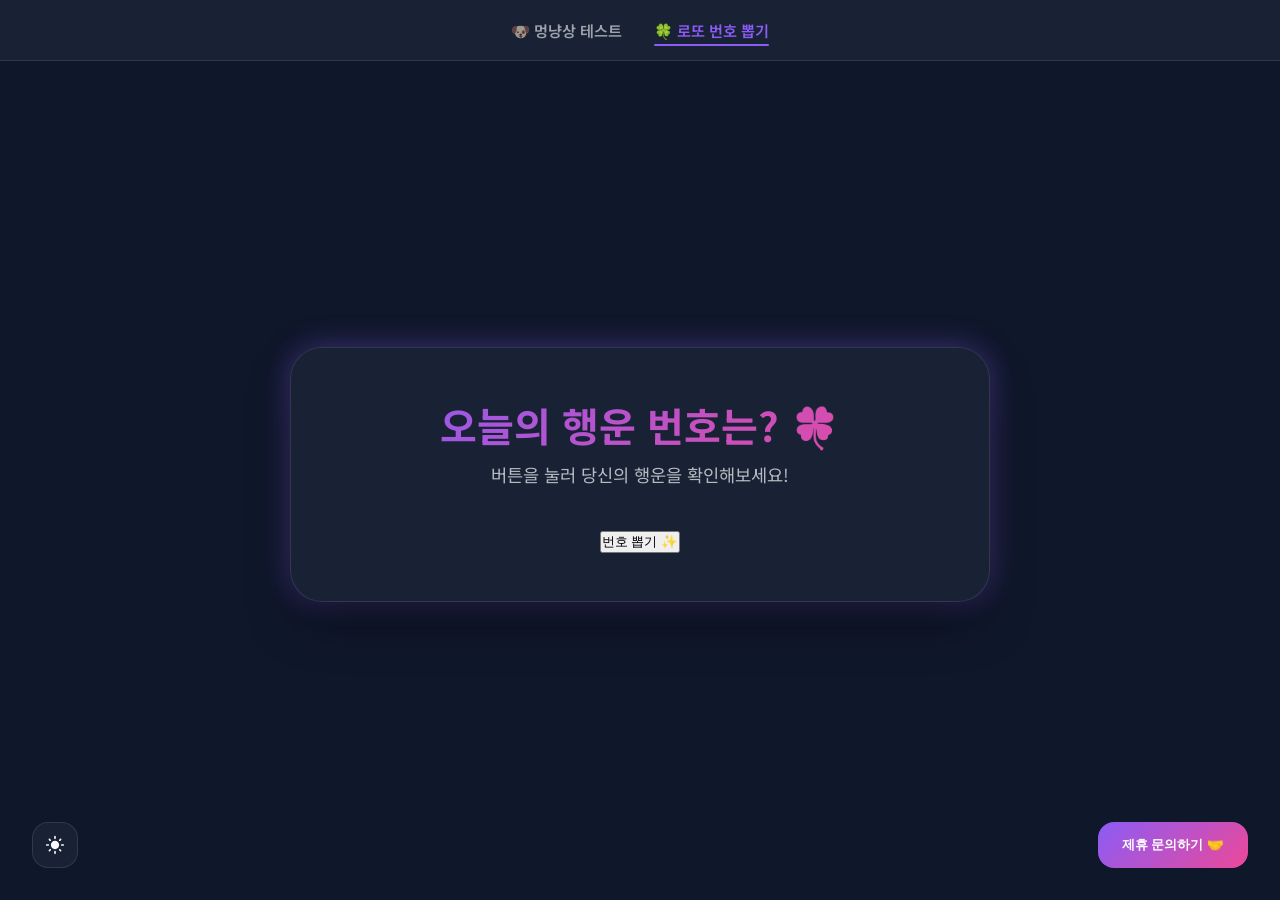
==== lotto.html @ 62f01d53 "Implement AI Face Test and split Lotto features with navigation" ====
<!DOCTYPE html>
<html lang="ko">
<head>
    <meta charset="UTF-8">
    <meta name="viewport" content="width=device-width, initial-scale=1.0">
    <title>행운의 로또 번호 추출기 🍀</title>
    <link rel="stylesheet" href="style.css">
    <link href="https://fonts.googleapis.com/css2?family=Noto+Sans+KR:wght@400;700&family=Poppins:wght@400;600&display=swap" rel="stylesheet">
</head>
<body class="face-test-body">
    <nav class="top-nav">
        <a href="index.html" class="nav-link">🐶 멍냥상 테스트</a>
        <a href="lotto.html" class="nav-link active">🍀 로또 번호 뽑기</a>
    </nav>

    <main class="container">
        <h1 class="title">오늘의 행운 번호는? 🍀</h1>
        <p class="subtitle">버튼을 눌러 당신의 행운을 확인해보세요!</p>
        <div id="lotto-numbers" class="lotto-numbers"></div>
        <button id="generate-btn" class="generate-btn">번호 뽑기 ✨</button>
        
        <div class="comments-section">
            <div id="disqus_thread"></div>
            <script>
                (function() {
                var d = document, s = d.createElement('script');
                s.src = 'https://productbuilder-uvrdbzn2ha.disqus.com/embed.js';
                s.setAttribute('data-timestamp', +new Date());
                (d.head || d.body).appendChild(s);
                })();
            </script>
        </div>
    </main>

    <div class="controls">
        <button id="theme-toggle" class="theme-toggle" aria-label="테마 변경">
            <svg id="theme-icon" viewBox="0 0 24 24"></svg>
        </button>
        <button id="contact-toggle" class="contact-toggle" aria-label="제휴 문의 열기">
            <span>제휴 문의하기 🤝</span>
        </button>
    </div>

    <script src="theme.js"></script>
    <script src="lotto.js"></script>
</body>
</html>
---- style.css ----
:root {
    --bg-color: #0f172a;
    --container-bg: rgba(30, 41, 59, 0.7);
    --text-color: #f8fafc;
    --accent-primary: #8b5cf6;
    --accent-secondary: #ec4899;
    --accent-glow: rgba(139, 92, 246, 0.4);
    --border-color: rgba(255, 255, 255, 0.1);
    --success-color: #10b981;
}

/* --- Top Navigation --- */
.top-nav {
    position: fixed;
    top: 0;
    left: 0;
    width: 100%;
    display: flex;
    justify-content: center;
    gap: 2rem;
    padding: 1.2rem;
    background: var(--container-bg);
    backdrop-filter: blur(15px);
    -webkit-backdrop-filter: blur(15px);
    z-index: 1000;
    border-bottom: 1px solid var(--border-color);
}

.nav-link {
    text-decoration: none;
    color: var(--text-color);
    font-weight: 600;
    opacity: 0.6;
    transition: all 0.3s;
    font-size: 0.95rem;
}

.nav-link:hover, .nav-link.active {
    opacity: 1;
    color: var(--accent-primary);
}

.nav-link.active {
    position: relative;
}

.nav-link.active::after {
    content: '';
    position: absolute;
    bottom: -5px;
    left: 0;
    width: 100%;
    height: 2px;
    background: var(--accent-primary);
    border-radius: 2px;
}

.face-test-body {
    padding-top: 5rem; /* Space for fixed nav */
}

body.light-mode {
    --bg-color: #f1f5f9;
    --container-bg: rgba(255, 255, 255, 0.8);
    --text-color: #1e293b;
    --accent-primary: #6366f1;
    --accent-secondary: #db2777;
    --accent-glow: rgba(99, 102, 241, 0.2);
    --border-color: rgba(0, 0, 0, 0.05);
}

* {
    box-sizing: border-box;
    margin: 0;
    padding: 0;
}

body {
    background-color: var(--bg-color);
    color: var(--text-color);
    font-family: 'Noto Sans KR', 'Poppins', sans-serif;
    min-height: 100vh;
    display: flex;
    justify-content: center;
    align-items: center;
    padding: 2rem 1rem;
    overflow-x: hidden;
    transition: background-color 0.4s cubic-bezier(0.4, 0, 0.2, 1);
}

.noise-overlay {
    position: fixed;
    top: 0;
    left: 0;
    width: 100%;
    height: 100%;
    background-image: url("data:image/svg+xml,%3Csvg viewBox='0 0 200 200' xmlns='http://www.w3.org/2000/svg'%3BaseFilter id='noiseFilter'%3E%3CfeTurbulence type='fractalNoise' baseFrequency='0.65' numOctaves='3' stitchTiles='stitch'/%3E%3C/feTurbulence%3E%3C/filter%3E%3Crect width='100%25' height='100%25' filter='url(%23noiseFilter)'/%3E%3C/svg%3E");
    opacity: 0.05;
    pointer-events: none;
    z-index: 1;
}

.container {
    position: relative;
    z-index: 2;
    width: 100%;
    max-width: 700px;
    background: var(--container-bg);
    backdrop-filter: blur(12px);
    -webkit-backdrop-filter: blur(12px);
    border: 1px solid var(--border-color);
    border-radius: 2rem;
    padding: 3rem 2rem;
    box-shadow: 0 25px 50px -12px rgba(0, 0, 0, 0.5), 0 0 30px var(--accent-glow);
    text-align: center;
}

.title {
    font-size: 2.5rem;
    font-weight: 700;
    margin-bottom: 0.5rem;
    background: linear-gradient(135deg, var(--accent-primary), var(--accent-secondary));
    -webkit-background-clip: text;
    -webkit-text-fill-color: transparent;
}

.subtitle {
    font-size: 1.1rem;
    opacity: 0.7;
    margin-bottom: 2.5rem;
}

/* Upload Area */
.upload-area {
    position: relative;
    border: 3px dashed var(--border-color);
    border-radius: 1.5rem;
    padding: 3rem 1.5rem;
    cursor: pointer;
    transition: all 0.3s ease;
    background: rgba(255, 255, 255, 0.02);
    overflow: hidden;
}

.upload-area:hover {
    border-color: var(--accent-primary);
    background: rgba(139, 92, 246, 0.05);
}

.upload-placeholder {
    display: flex;
    flex-direction: column;
    align-items: center;
    gap: 1rem;
}

.upload-icon {
    font-size: 3.5rem;
    margin-bottom: 1rem;
}

.upload-hint {
    font-size: 0.85rem;
    opacity: 0.5;
}

#image-preview {
    max-width: 100%;
    max-height: 400px;
    border-radius: 1rem;
    display: block;
    margin: 0 auto;
    object-fit: contain;
}

/* Loader */
.loader-container {
    padding: 2rem;
    display: flex;
    flex-direction: column;
    align-items: center;
    gap: 1rem;
}

.spinner {
    width: 50px;
    height: 50px;
    border: 4px solid rgba(255, 255, 255, 0.1);
    border-left-color: var(--accent-primary);
    border-radius: 50%;
    animation: spin 1s linear infinite;
}

@keyframes spin {
    to { transform: rotate(360deg); }
}

/* Results */
.result-container {
    margin-top: 2rem;
    animation: fadeIn 0.5s ease-out;
}

.result-message {
    font-size: 1.8rem;
    margin-bottom: 2rem;
    font-weight: 700;
}

.label-container {
    display: flex;
    flex-direction: column;
    gap: 1.5rem;
    margin-bottom: 2.5rem;
}

.prediction-item {
    text-align: left;
}

.prediction-label {
    display: flex;
    justify-content: space-between;
    margin-bottom: 0.5rem;
    font-weight: 600;
    font-size: 1rem;
}

.progress-bar-bg {
    height: 12px;
    background: rgba(255, 255, 255, 0.1);
    border-radius: 10px;
    overflow: hidden;
}

.progress-bar-fill {
    height: 100%;
    background: linear-gradient(90deg, var(--accent-primary), var(--accent-secondary));
    width: 0;
    transition: width 1s cubic-bezier(0.17, 0.67, 0.83, 0.67);
    border-radius: 10px;
}

.retry-btn {
    background: linear-gradient(135deg, var(--accent-primary), var(--accent-secondary));
    color: white;
    border: none;
    padding: 1rem 2.5rem;
    font-size: 1.1rem;
    font-weight: 600;
    border-radius: 1rem;
    cursor: pointer;
    transition: all 0.3s ease;
    box-shadow: 0 10px 20px -5px var(--accent-glow);
}

.retry-btn:hover {
    transform: translateY(-2px);
    box-shadow: 0 15px 30px -5px var(--accent-glow);
    filter: brightness(1.1);
}

/* Controls */
.controls {
    position: fixed;
    bottom: 2rem;
    width: 100%;
    display: flex;
    justify-content: space-between;
    padding: 0 2rem;
    z-index: 100;
}

.theme-toggle, .contact-toggle {
    background: var(--container-bg);
    backdrop-filter: blur(8px);
    border: 1px solid var(--border-color);
    color: var(--text-color);
    padding: 0.75rem;
    border-radius: 1rem;
    cursor: pointer;
    transition: all 0.3s ease;
    display: flex;
    align-items: center;
    gap: 0.5rem;
}

.contact-toggle {
    background: linear-gradient(135deg, var(--accent-primary), var(--accent-secondary));
    color: white;
    padding: 0.75rem 1.5rem;
    font-weight: 600;
    border: none;
}

.theme-toggle:hover, .contact-toggle:hover {
    transform: translateY(-5px);
}

.theme-toggle svg {
    width: 20px;
    height: 20px;
    fill: currentColor;
}

/* Modal */
.modal {
    display: none;
    position: fixed;
    z-index: 1000;
    left: 0;
    top: 0;
    width: 100%;
    height: 100%;
    background: rgba(0, 0, 0, 0.8);
    backdrop-filter: blur(10px);
    justify-content: center;
    align-items: center;
}

.modal-content {
    background: var(--bg-color);
    padding: 2.5rem;
    border-radius: 2rem;
    width: 90%;
    max-width: 500px;
    position: relative;
    border: 1px solid var(--border-color);
}

.close-modal {
    position: absolute;
    top: 1rem;
    right: 1.5rem;
    font-size: 2rem;
    cursor: pointer;
    opacity: 0.5;
}

.form-group {
    margin-bottom: 1.5rem;
    text-align: left;
}

.form-group label {
    display: block;
    margin-bottom: 0.5rem;
    font-size: 0.9rem;
}

.form-group input, .form-group textarea {
    width: 100%;
    padding: 0.75rem;
    border-radius: 0.75rem;
    border: 1px solid var(--border-color);
    background: rgba(255, 255, 255, 0.05);
    color: var(--text-color);
    font-family: inherit;
}

.submit-btn {
    width: 100%;
    padding: 1rem;
    border-radius: 0.75rem;
    border: none;
    background: linear-gradient(135deg, var(--accent-primary), var(--accent-secondary));
    color: white;
    font-weight: 600;
    cursor: pointer;
}

/* Utils */
.hidden { display: none !important; }

@keyframes fadeIn {
    from { opacity: 0; transform: translateY(10px); }
    to { opacity: 1; transform: translateY(0); }
}

@media (max-width: 640px) {
    .container { padding: 2rem 1.5rem; }
    .title { font-size: 1.8rem; }
    .controls { padding: 0 1rem; bottom: 1rem; }
}
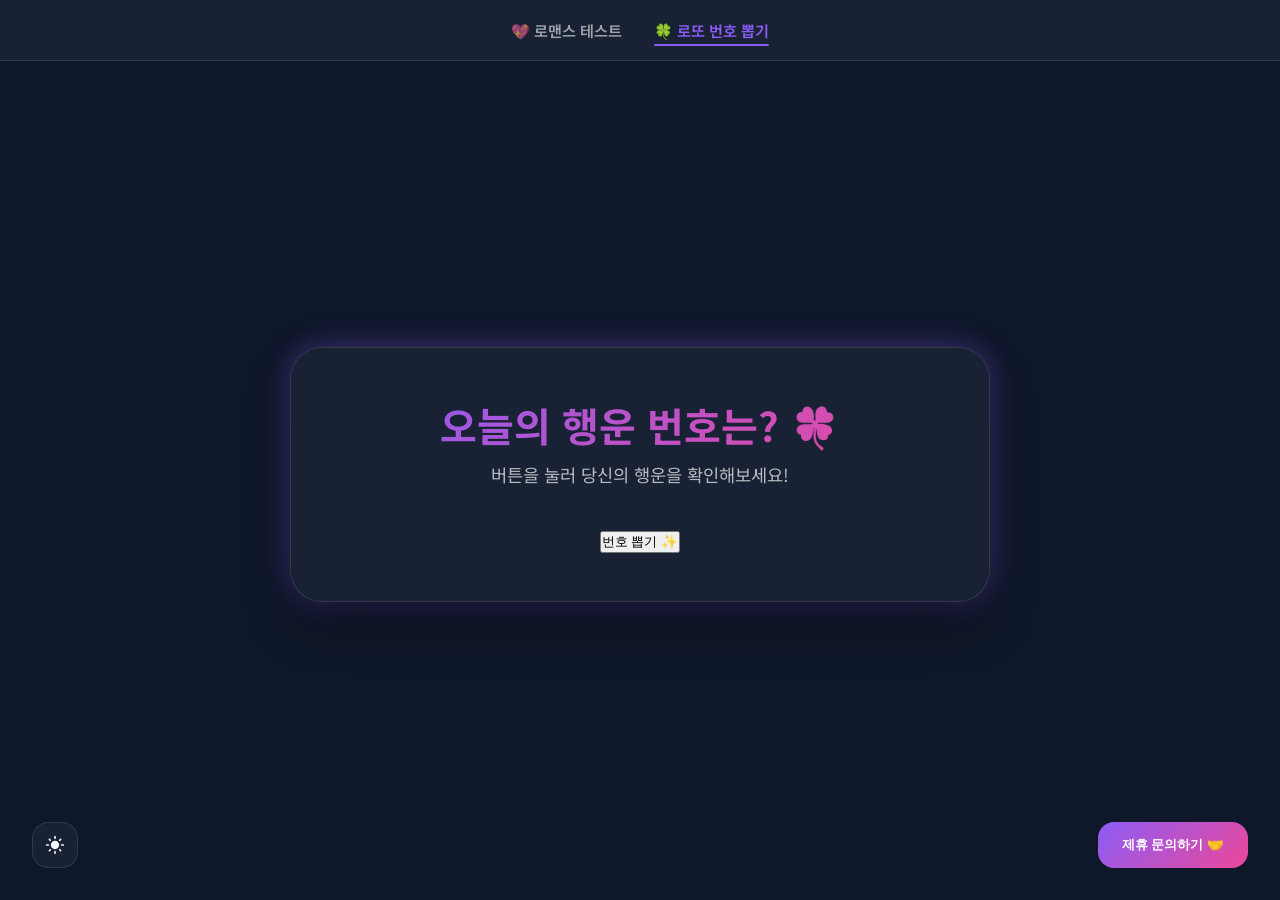
==== commit 9d48ef7b: "Replace AI test with Romance Personality Quiz" ====
--- a/lotto.html
+++ b/lotto.html
@@ -9,7 +9,7 @@
 </head>
 <body class="face-test-body">
     <nav class="top-nav">
-        <a href="index.html" class="nav-link">🐶 멍냥상 테스트</a>
+        <a href="index.html" class="nav-link">💖 로맨스 테스트</a>
         <a href="lotto.html" class="nav-link active">🍀 로또 번호 뽑기</a>
     </nav>
 
--- a/style.css
+++ b/style.css
@@ -59,6 +59,90 @@
     padding-top: 5rem; /* Space for fixed nav */
 }
 
+/* --- Quiz Styles --- */
+.screen-container {
+    padding: 2rem;
+    text-align: center;
+    animation: fadeIn 0.5s ease-out;
+}
+
+.hero-image {
+    font-size: 6rem;
+    margin: 2rem 0;
+    animation: bounce 2s infinite;
+}
+
+@keyframes bounce {
+    0%, 100% { transform: translateY(0); }
+    50% { transform: translateY(-10px); }
+}
+
+.question-container {
+    font-size: 1.5rem;
+    font-weight: 700;
+    margin-bottom: 2rem;
+    min-height: 80px;
+    display: flex;
+    align-items: center;
+    justify-content: center;
+}
+
+.answers-container {
+    display: flex;
+    flex-direction: column;
+    gap: 1rem;
+}
+
+.answer-btn {
+    background: rgba(255, 255, 255, 0.1);
+    border: 2px solid var(--accent-primary);
+    color: var(--text-color);
+    padding: 1.2rem;
+    border-radius: 1rem;
+    cursor: pointer;
+    font-size: 1.1rem;
+    transition: all 0.2s ease;
+    width: 100%;
+}
+
+.answer-btn:hover {
+    background: var(--accent-primary);
+    color: white;
+    transform: scale(1.02);
+}
+
+.progress-bar-bg {
+    height: 10px;
+    background: rgba(0,0,0,0.1);
+    border-radius: 5px;
+    margin-bottom: 2rem;
+    width: 100%;
+}
+
+.progress-bar-fill {
+    height: 100%;
+    background: linear-gradient(90deg, #ff9a9e 0%, #fecfef 99%, #fecfef 100%);
+    width: 0%;
+    transition: width 0.3s ease;
+    border-radius: 5px;
+}
+
+.result-subtitle {
+    color: var(--accent-secondary);
+    font-size: 1.2rem;
+    margin-bottom: 0.5rem;
+    font-weight: 600;
+}
+
+.result-desc {
+    font-size: 1.1rem;
+    line-height: 1.6;
+    margin-bottom: 2rem;
+    opacity: 0.9;
+}
+
+.hidden { display: none !important; }
+
 body.light-mode {
     --bg-color: #f1f5f9;
     --container-bg: rgba(255, 255, 255, 0.8);
